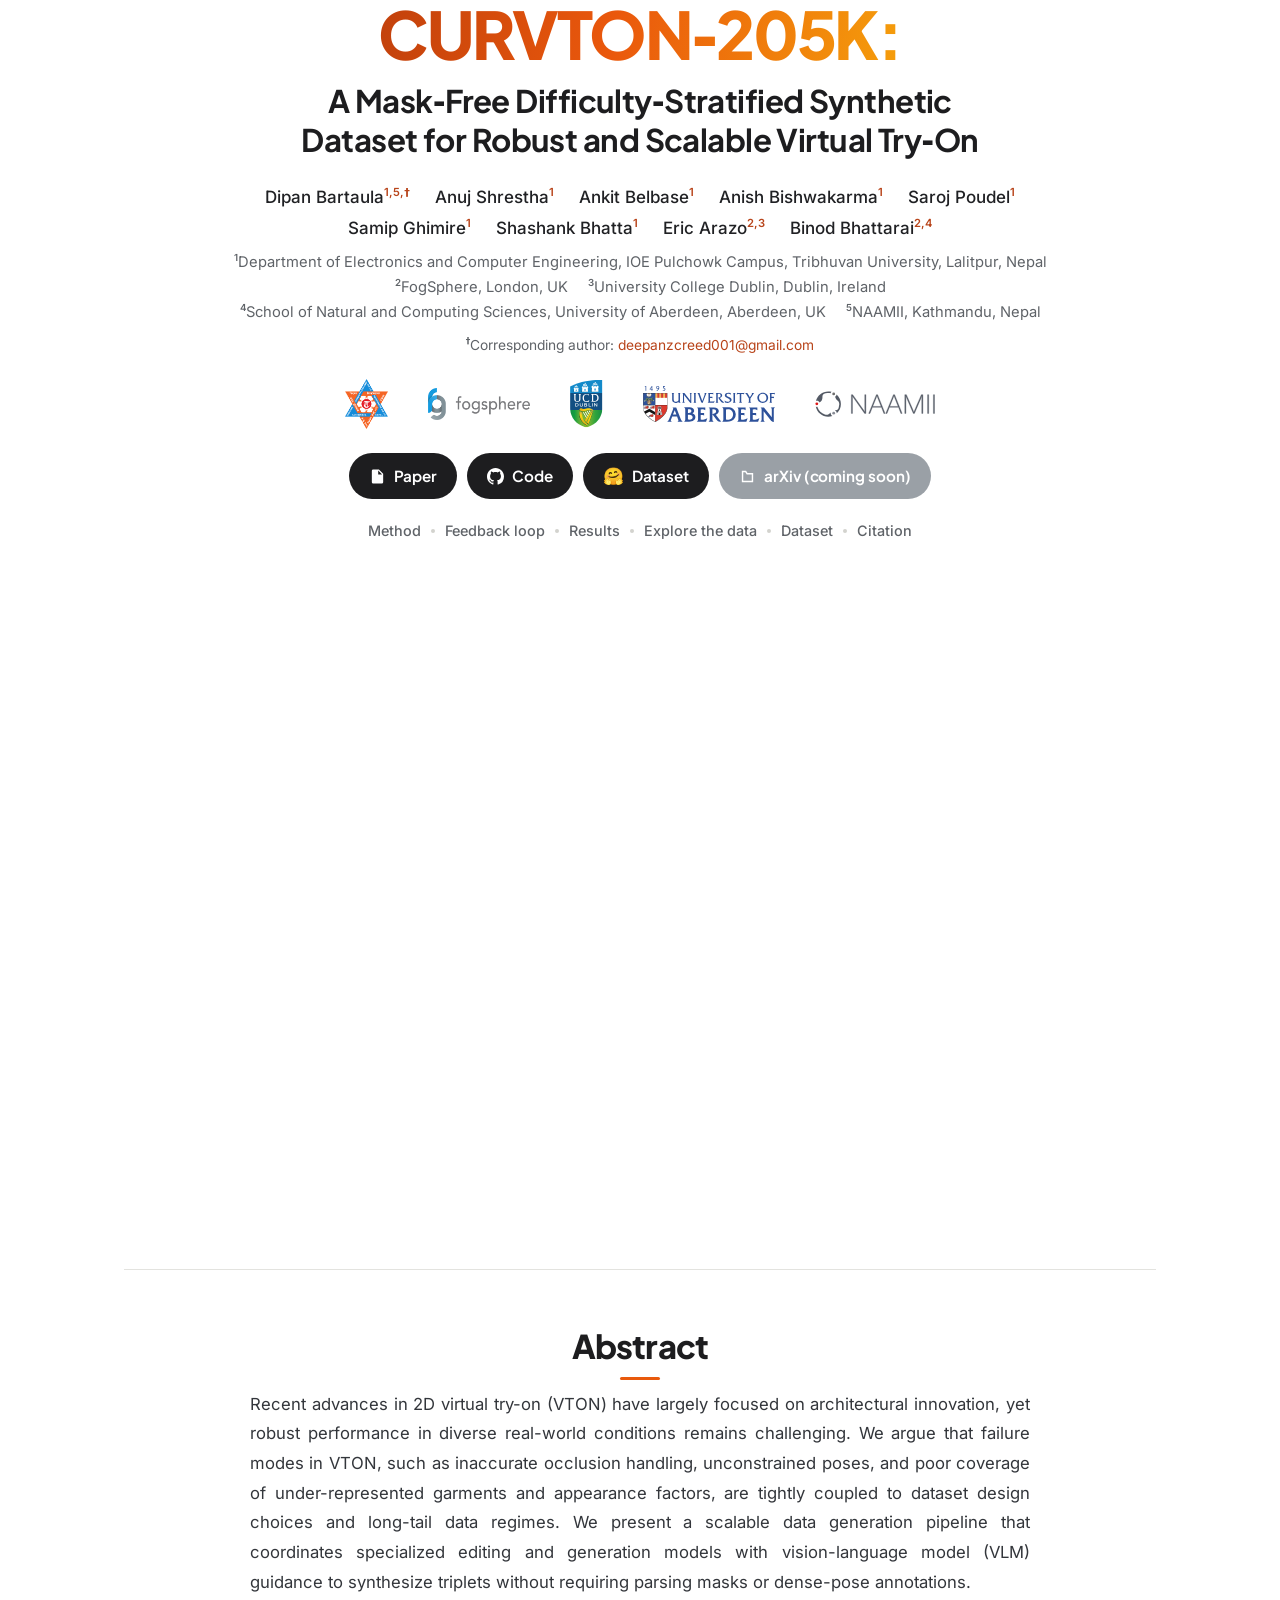
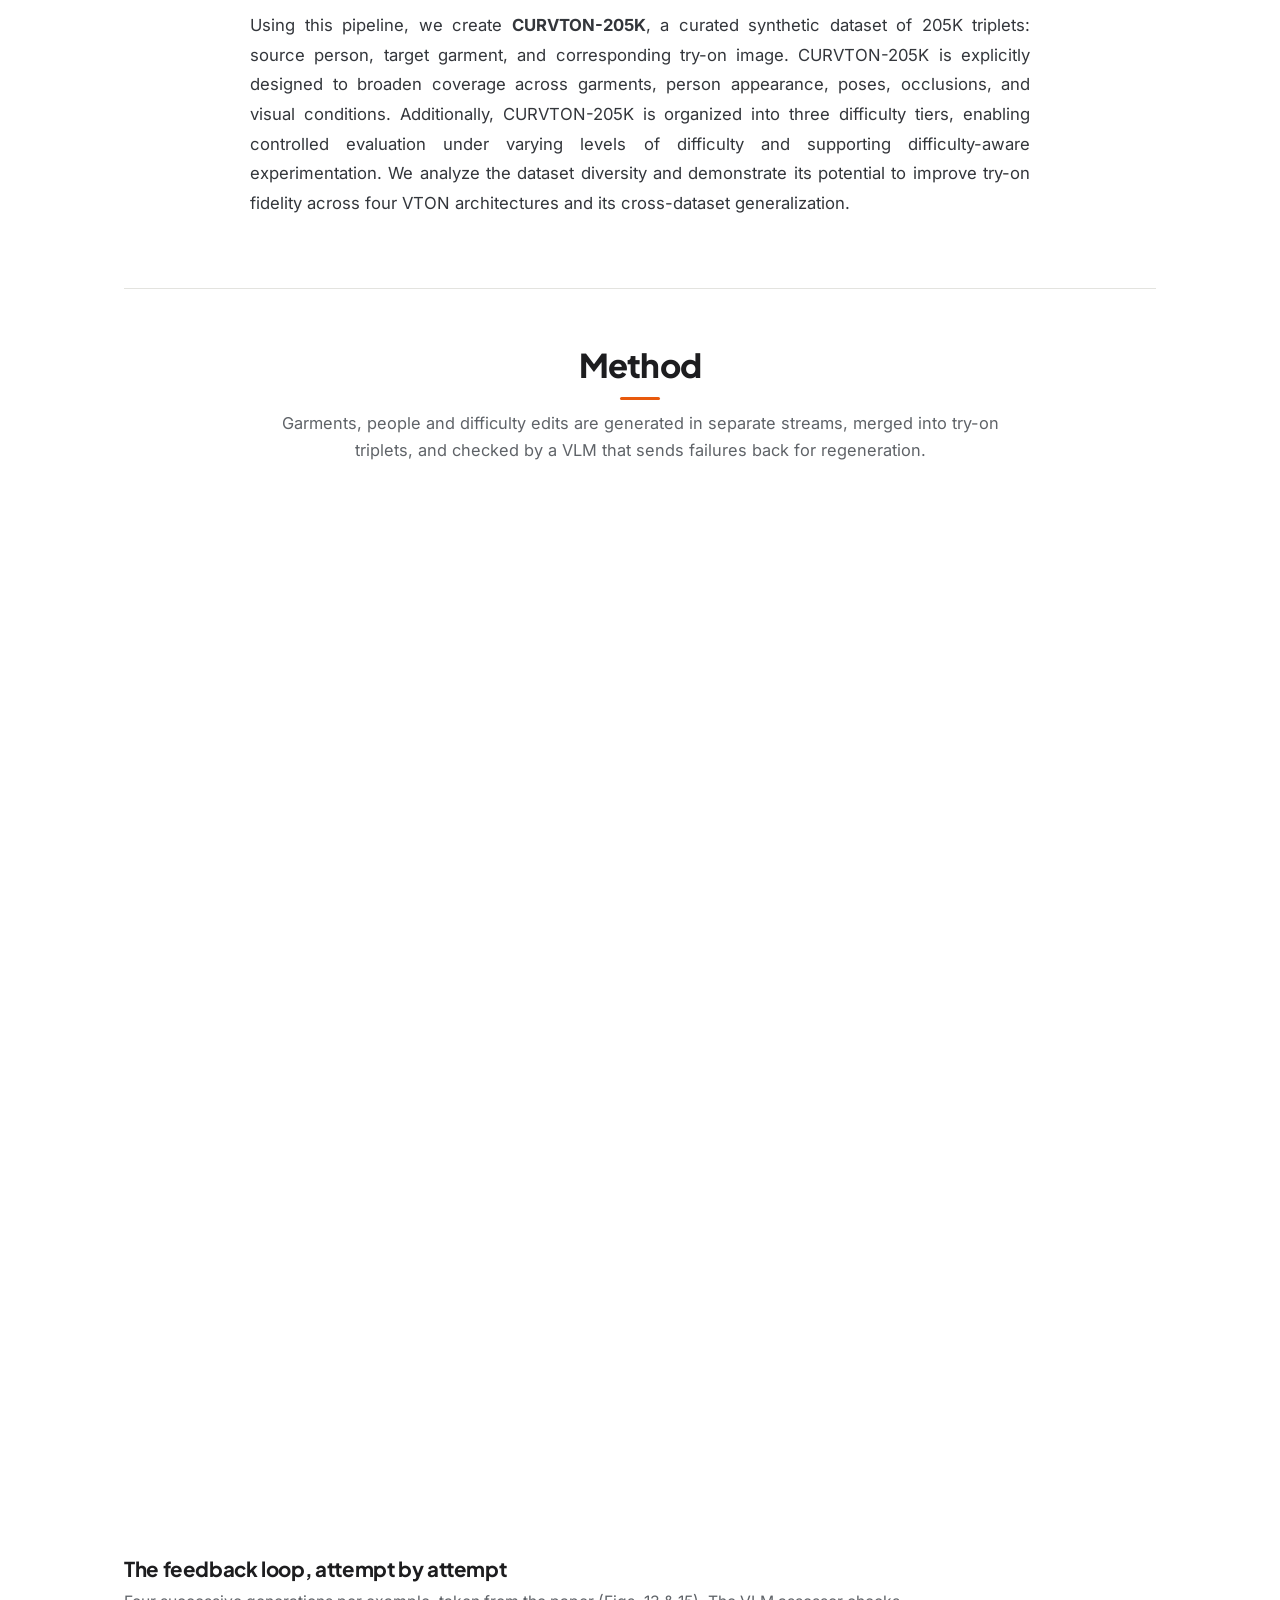
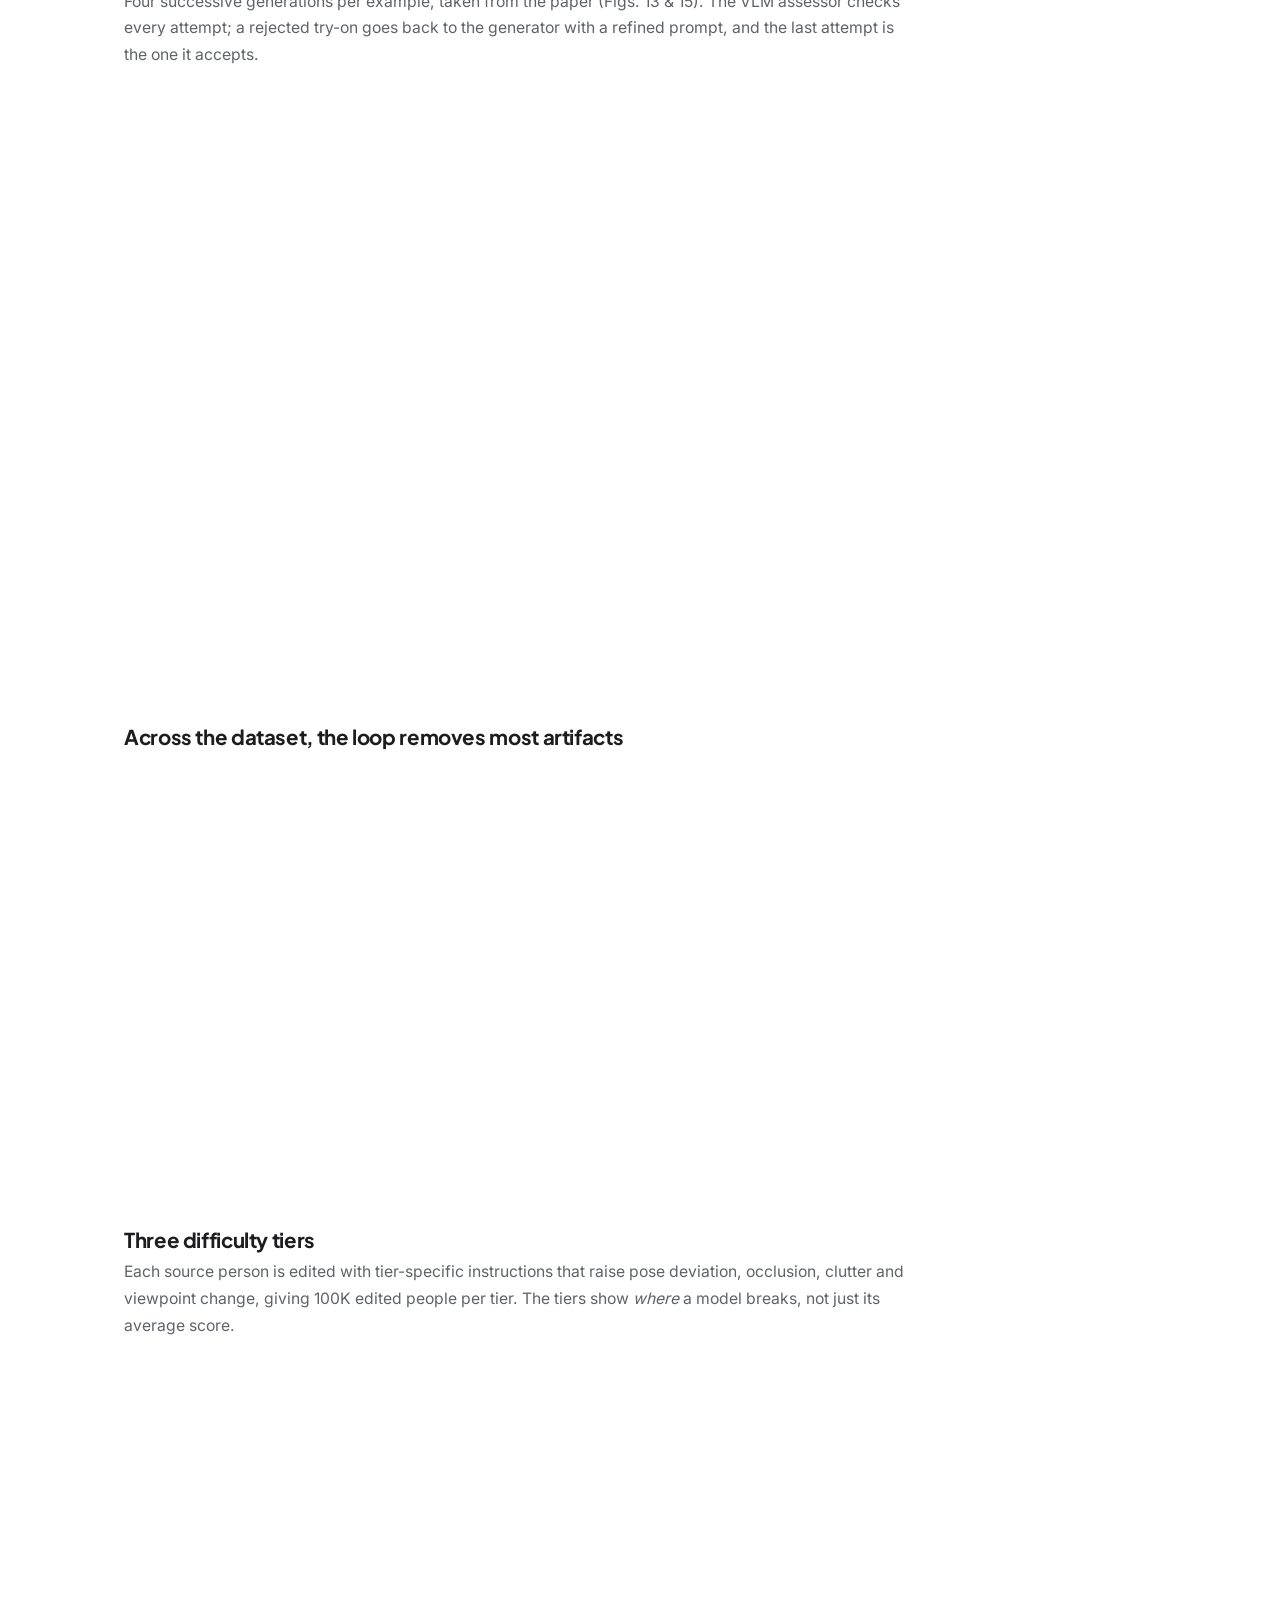
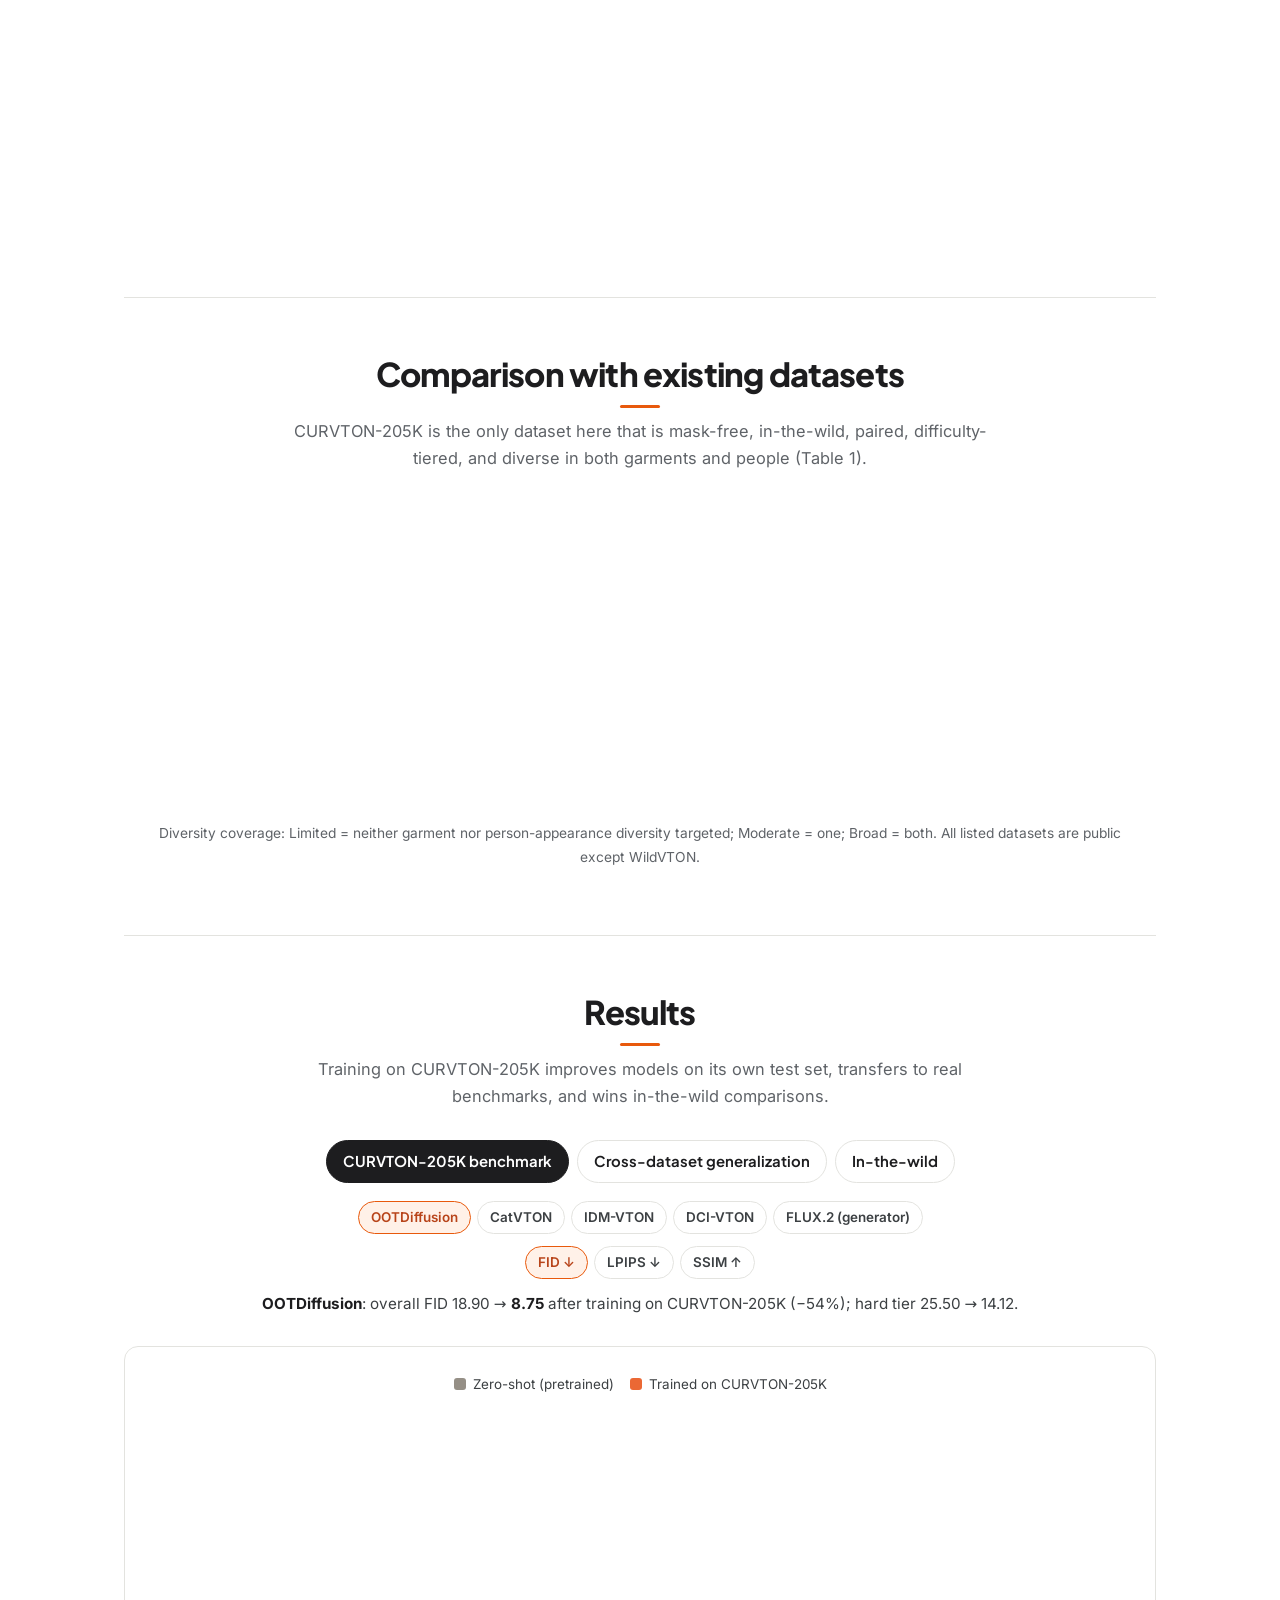
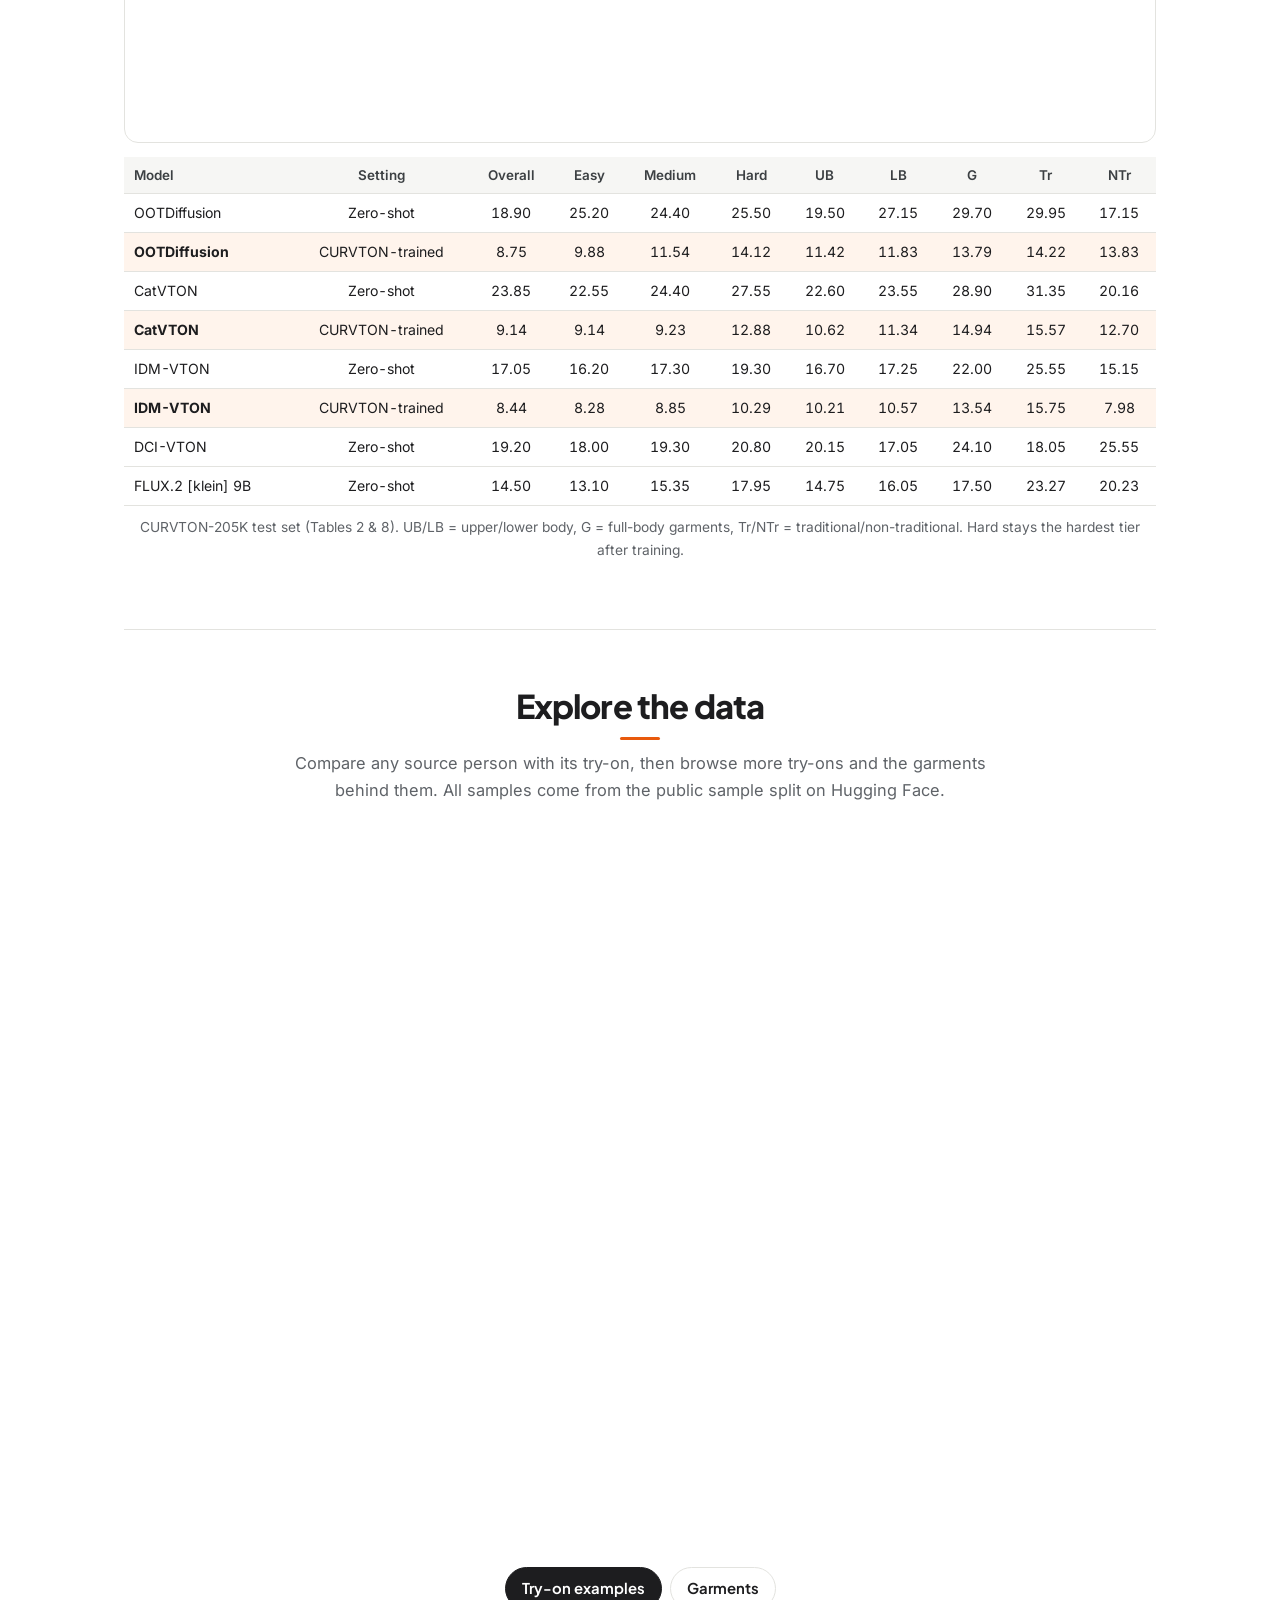
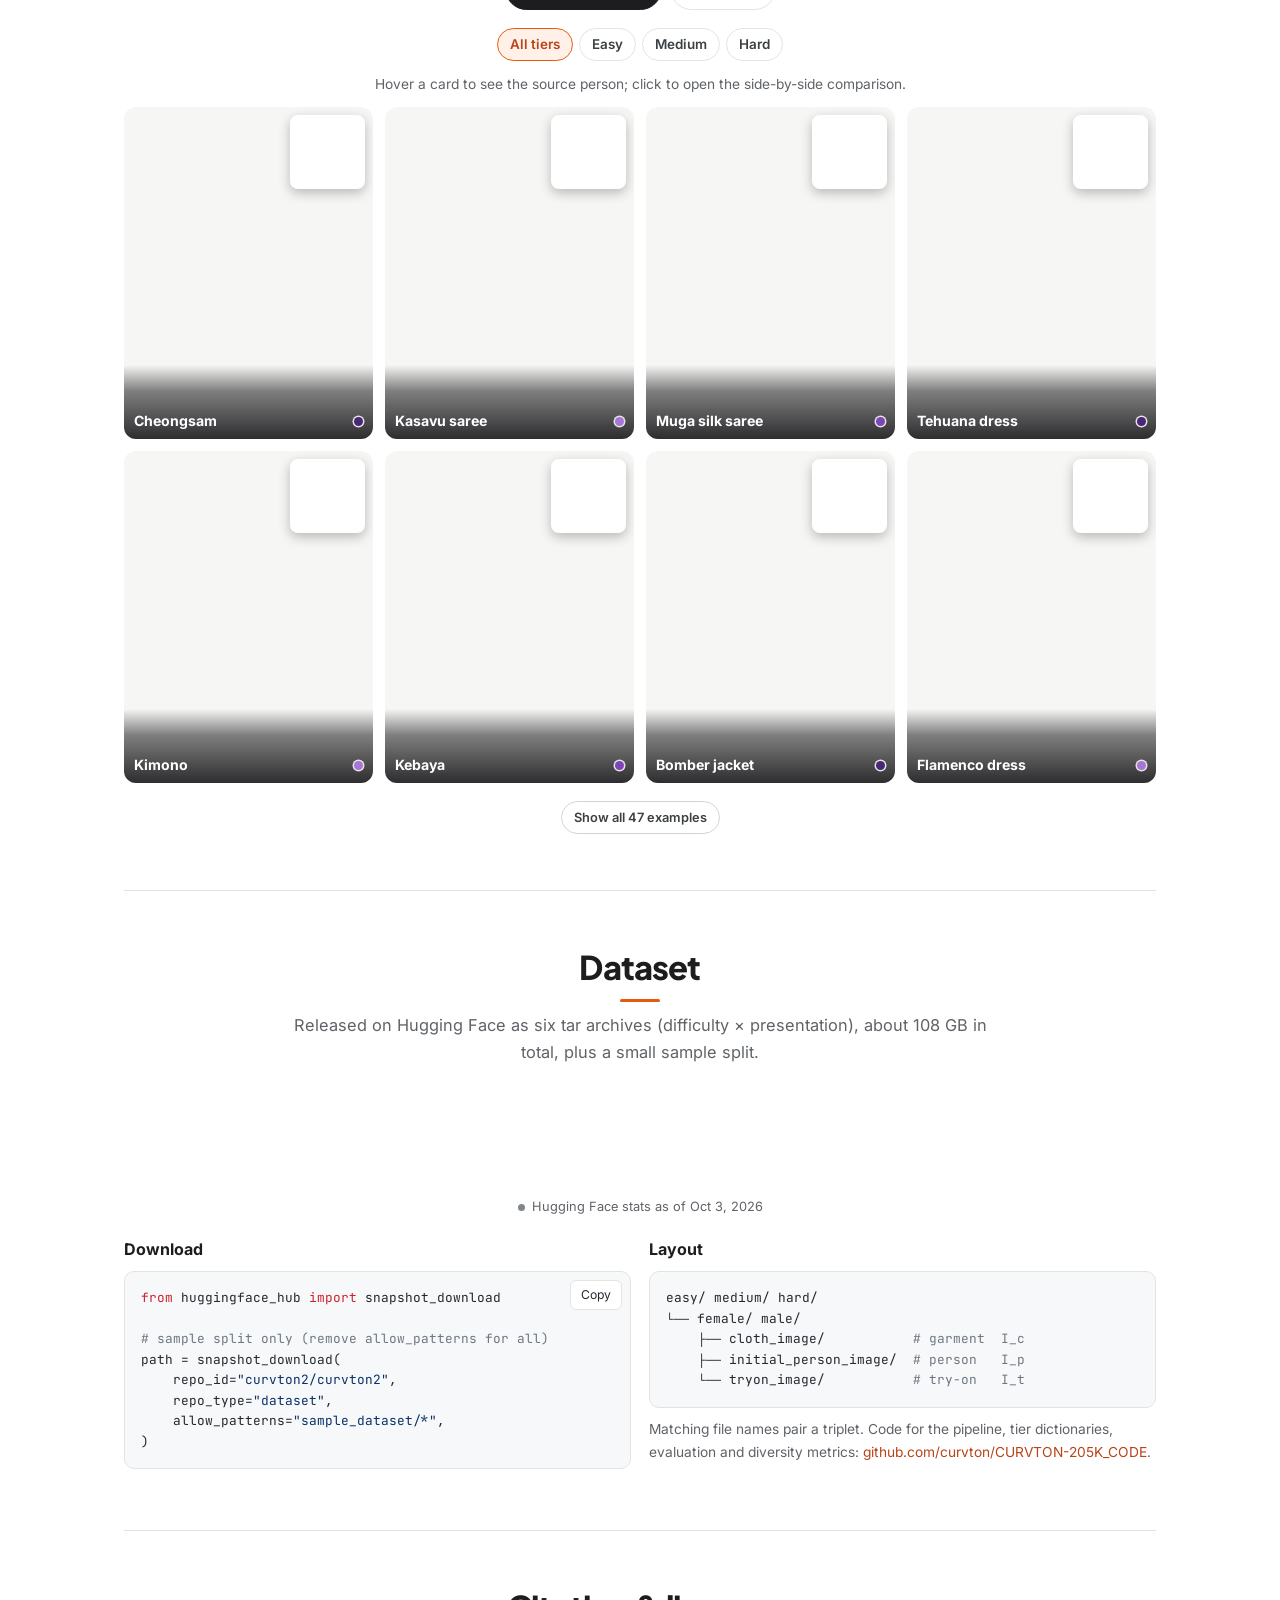
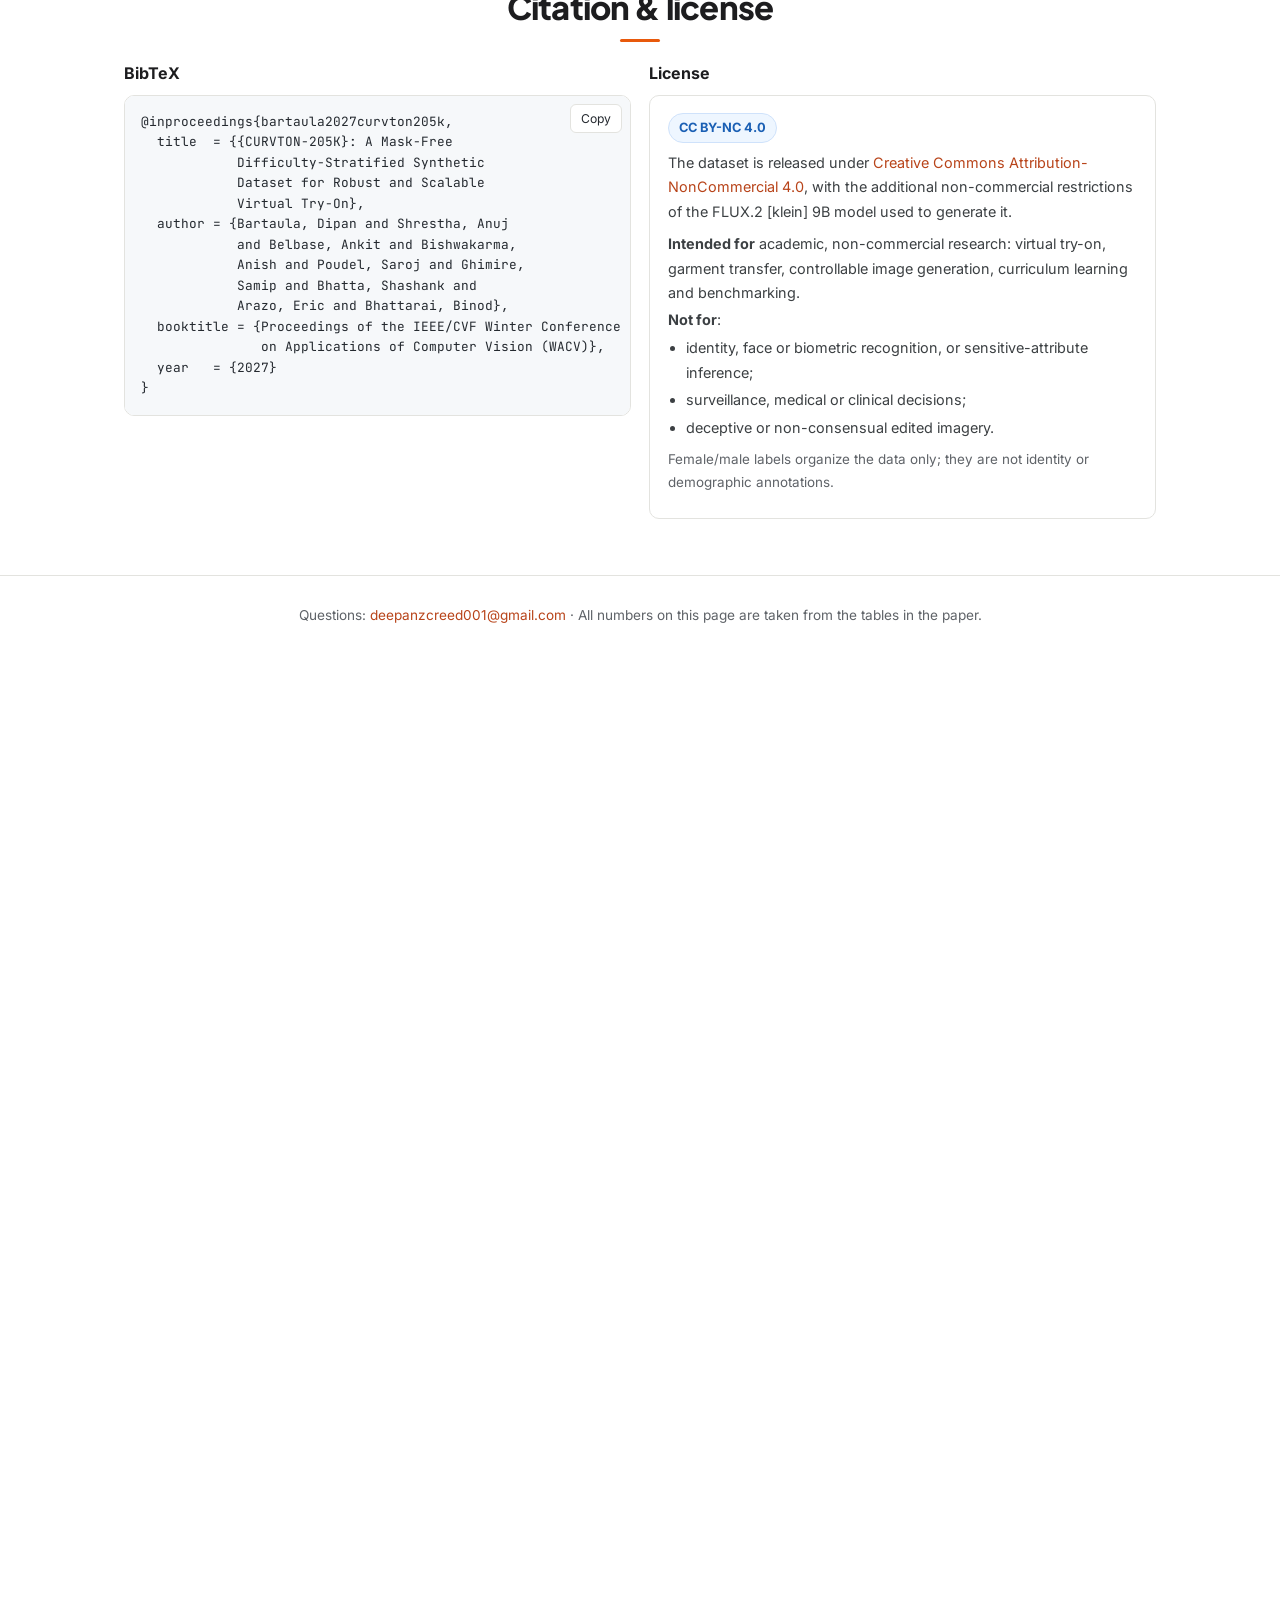
==== site/index.html @ 4152c532 "CURVTON-205K project page (WACV 2027) Co-Authored-By: Claude Opus 5.5 <noreply@anthropic.com>" ====
<!doctype html>
<html lang="en">
<head>
<meta charset="utf-8">
<title>CURVTON-205K</title>
<meta http-equiv="refresh" content="0; url=curvton/">
<link rel="canonical" href="https://dipanbartaula.github.io/curvton/">
</head>
<body><a href="curvton/">CURVTON-205K project page</a></body>
</html>
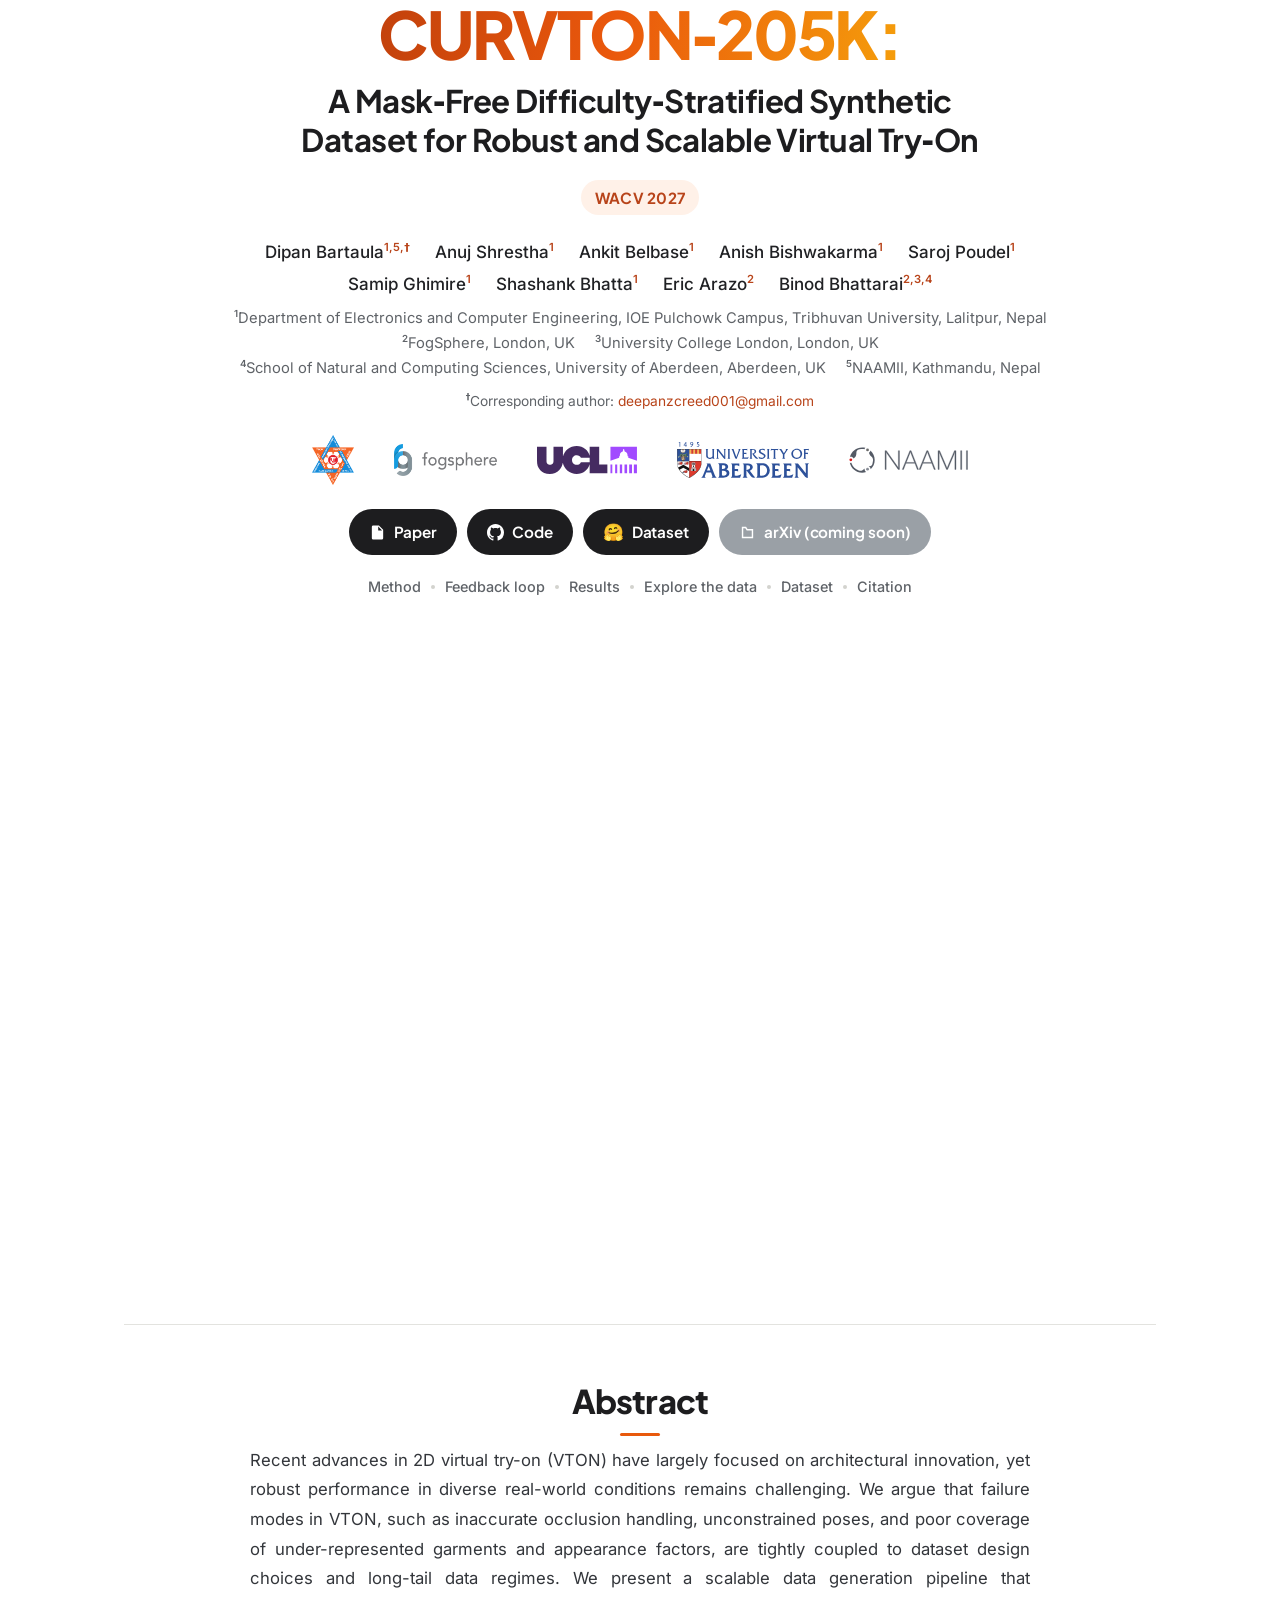
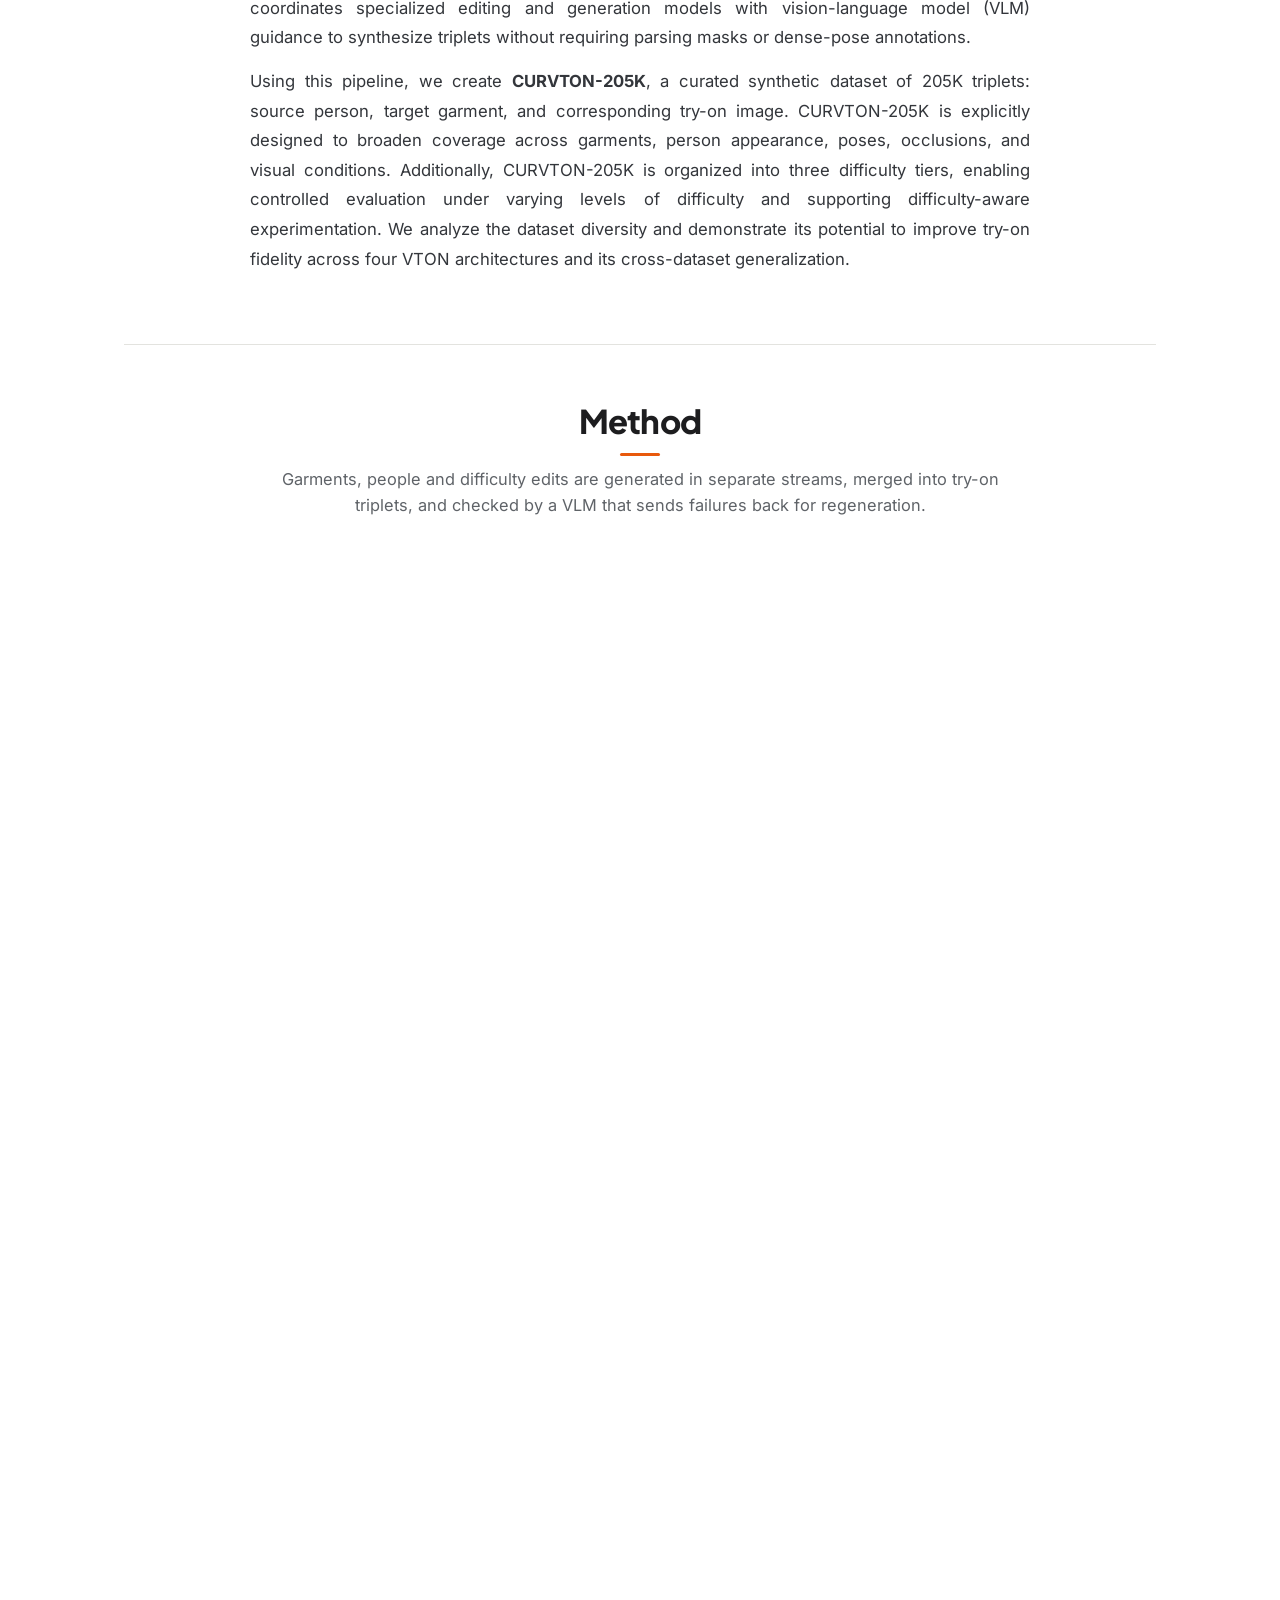
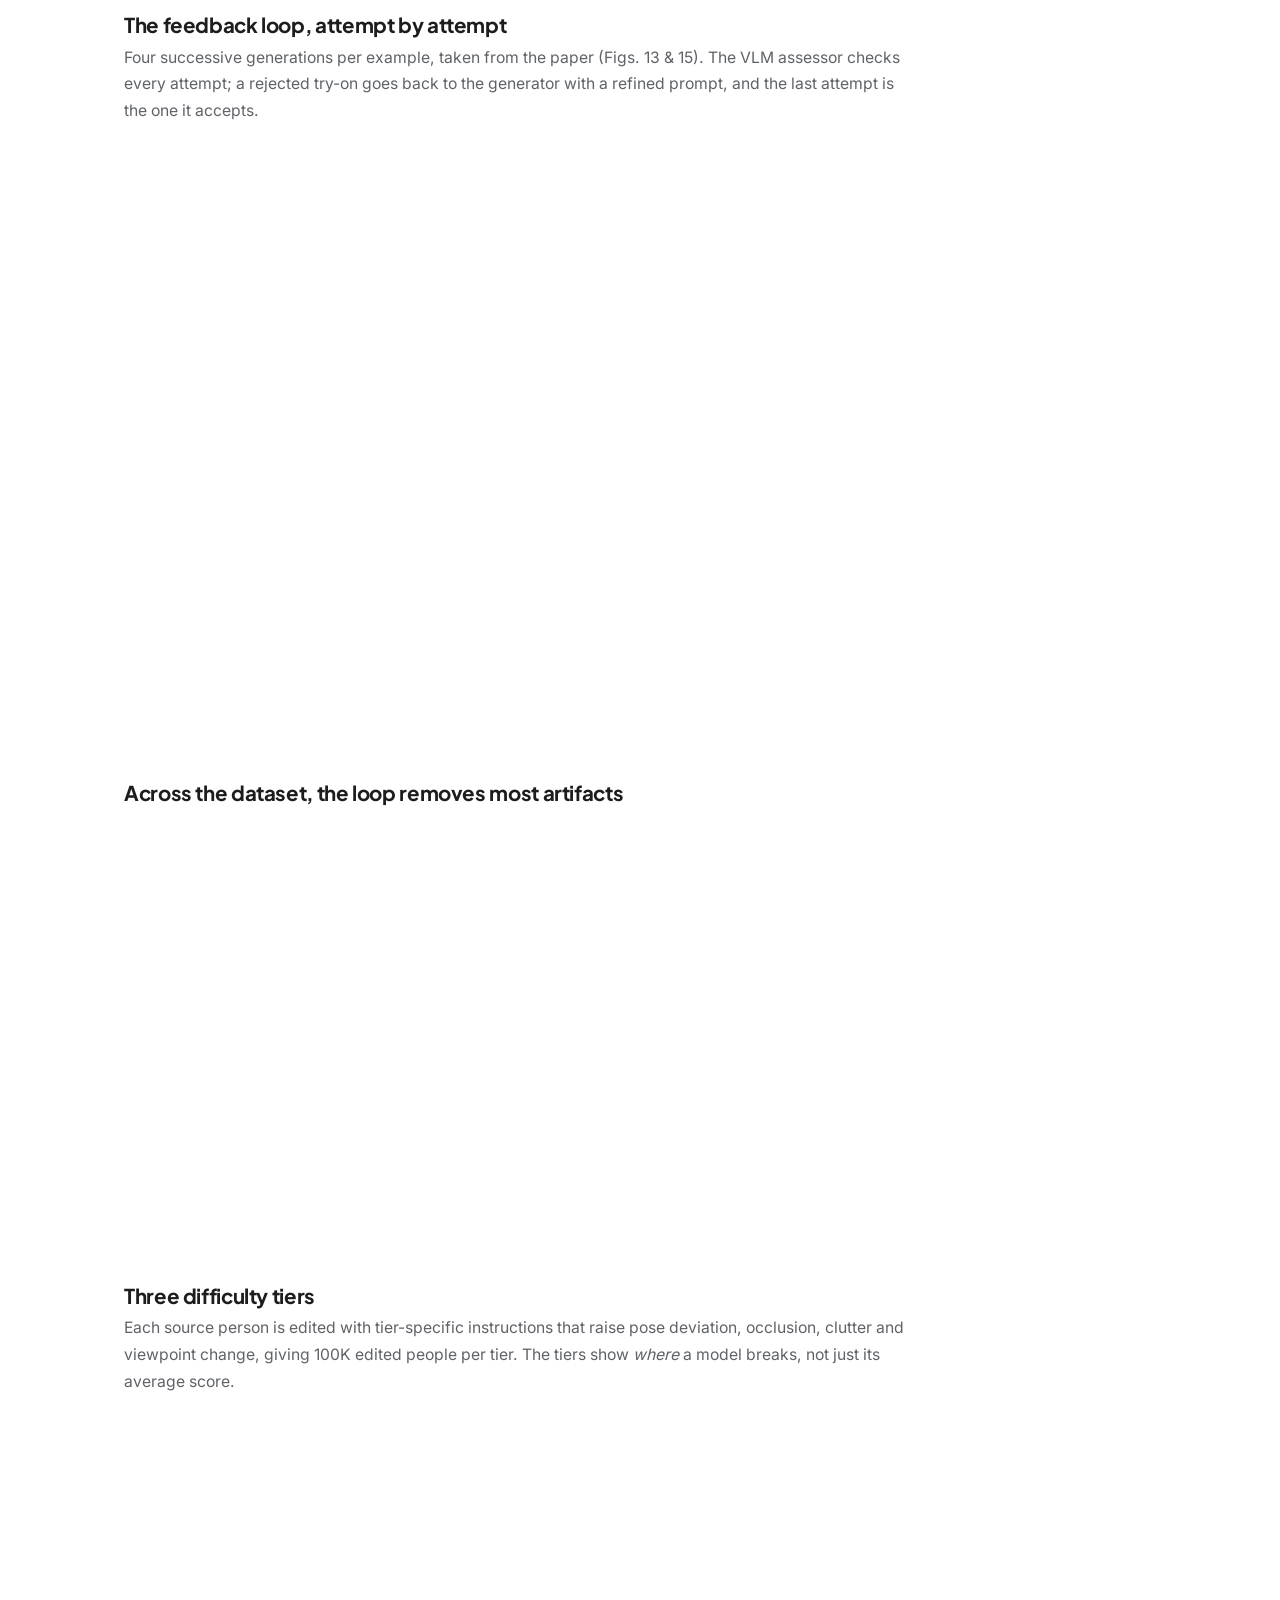
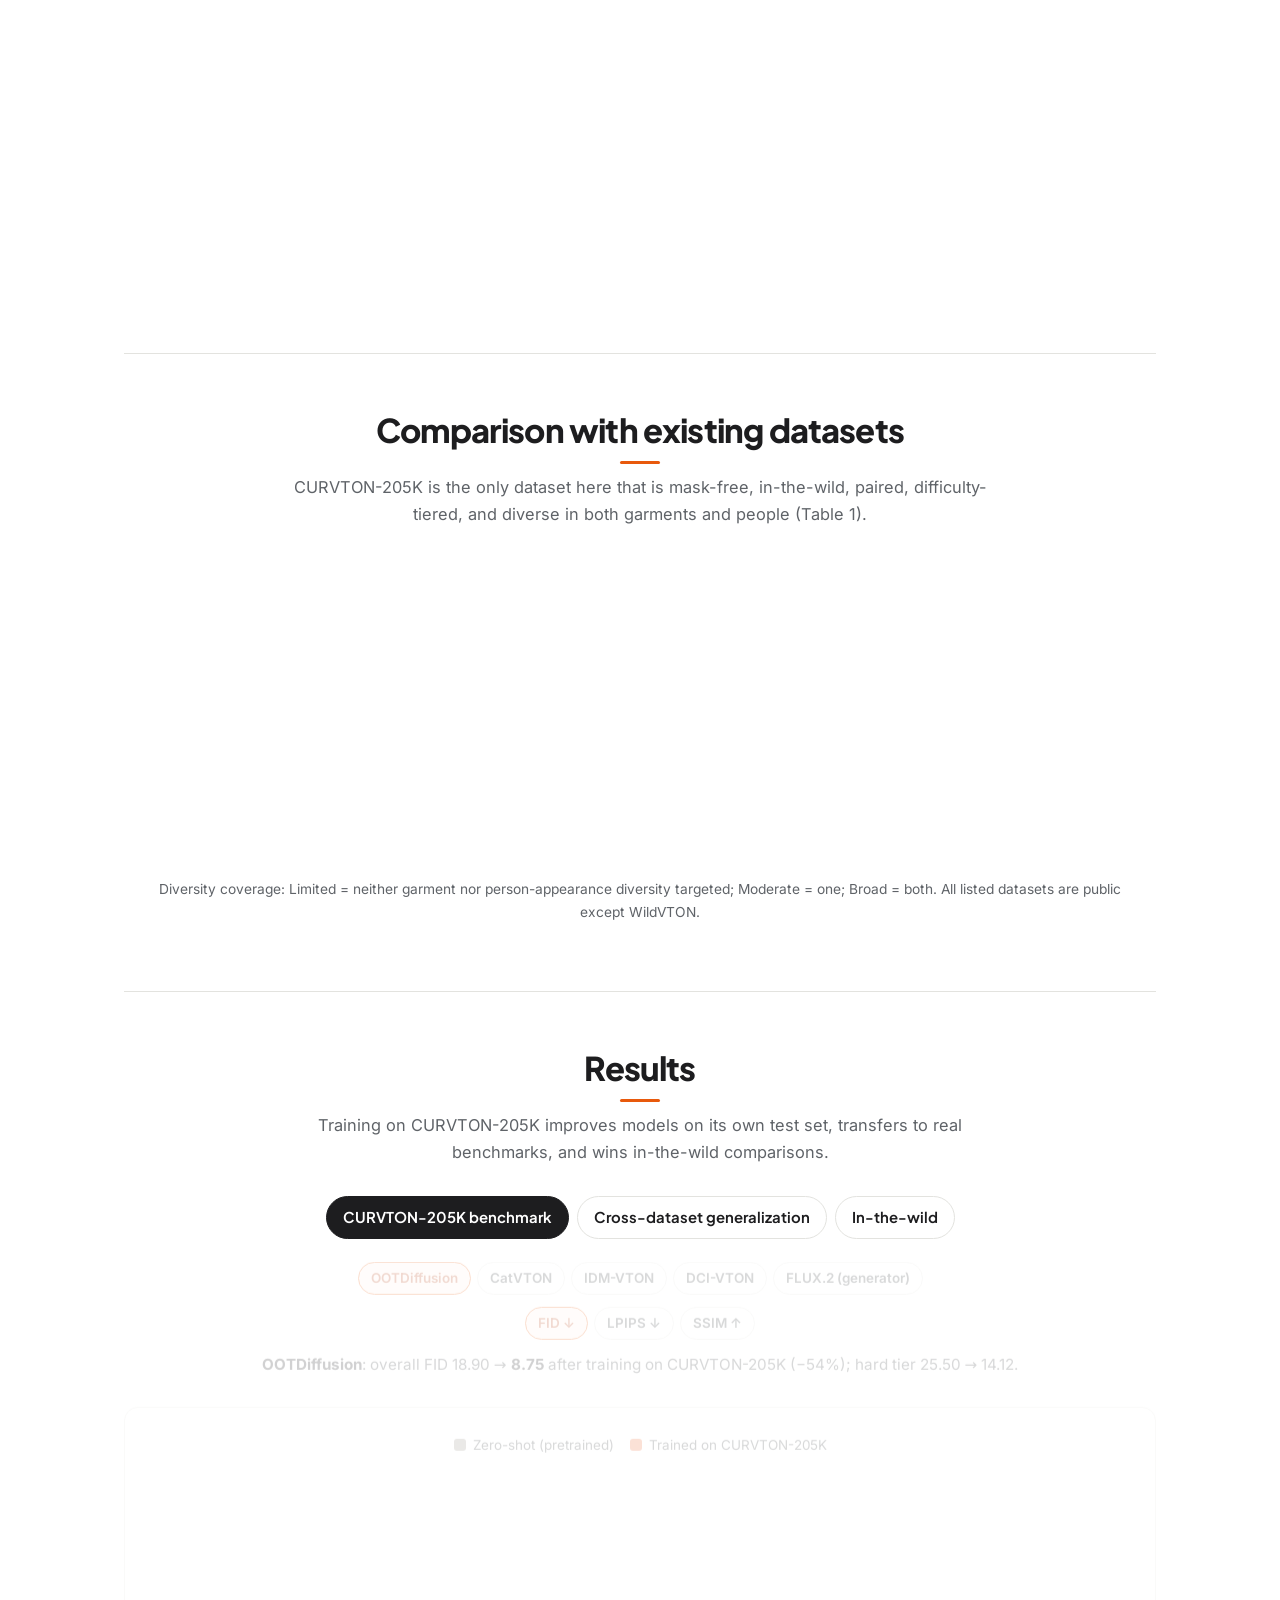
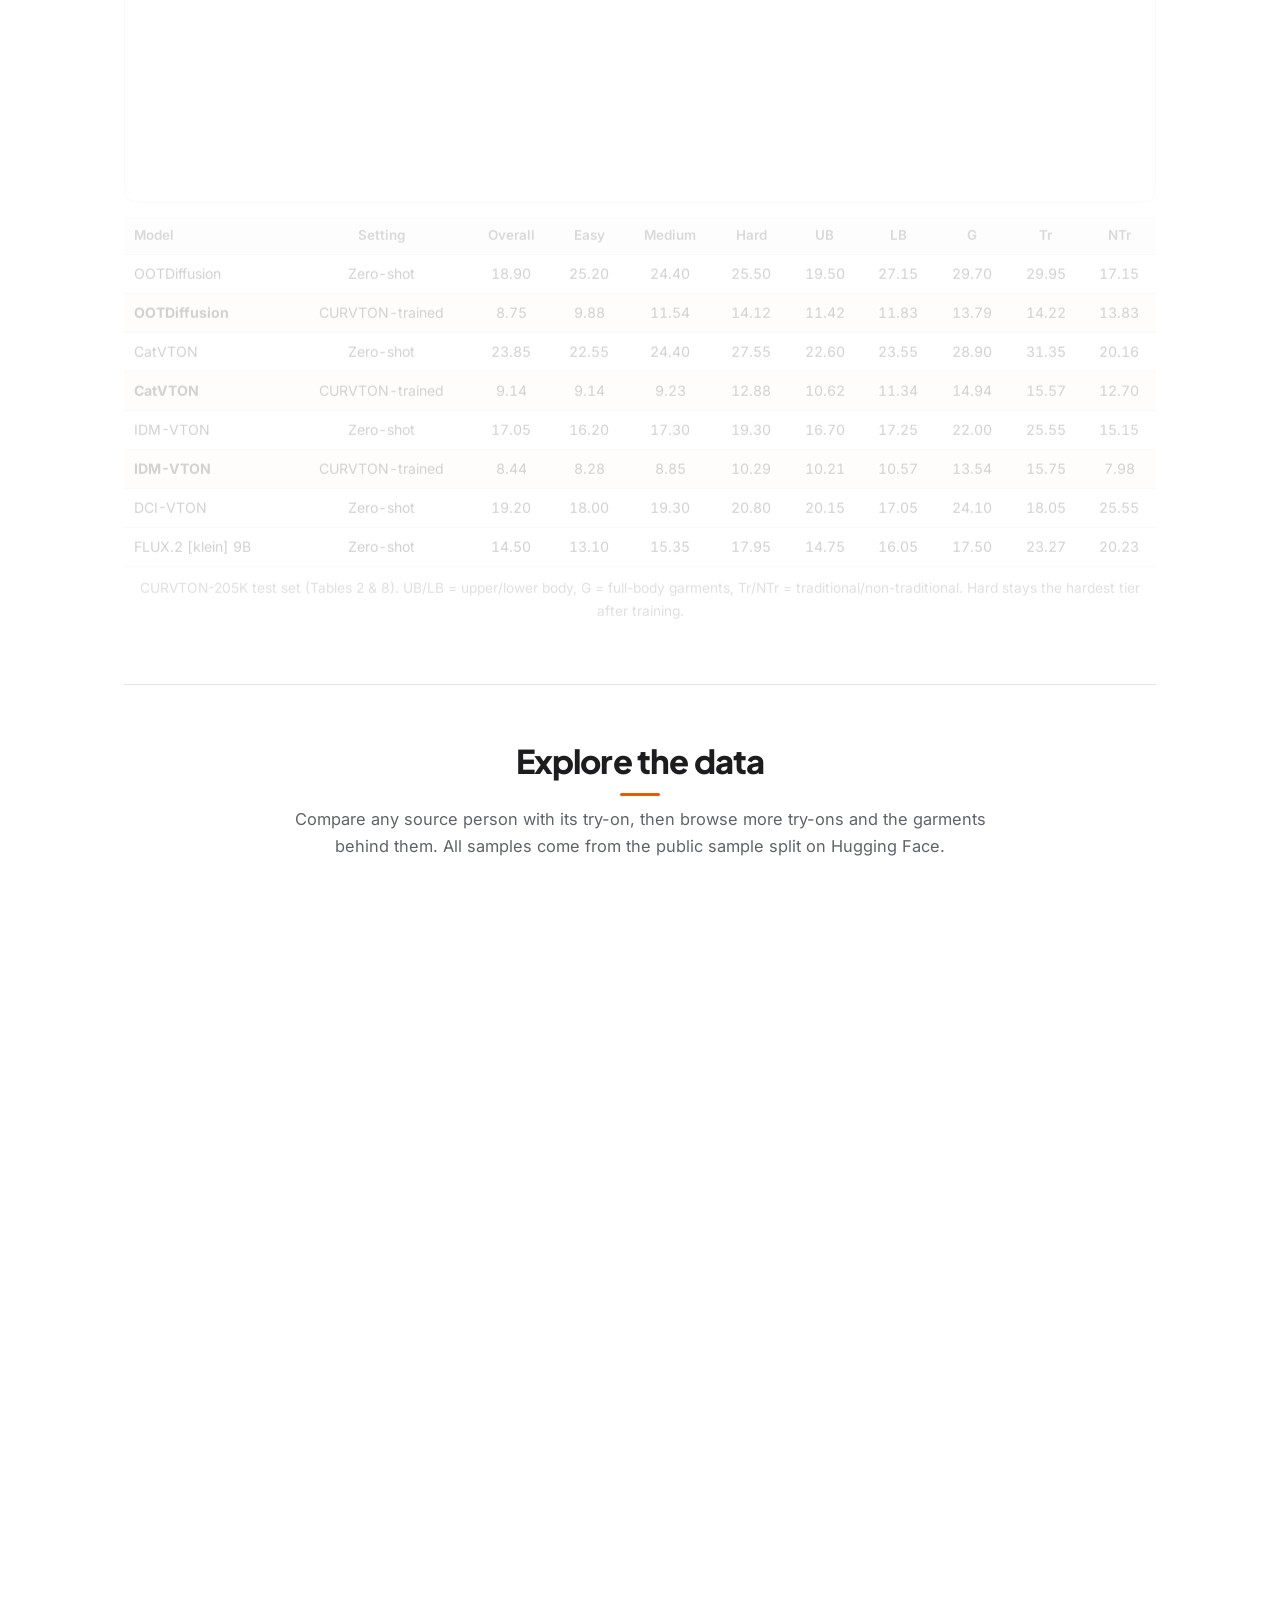
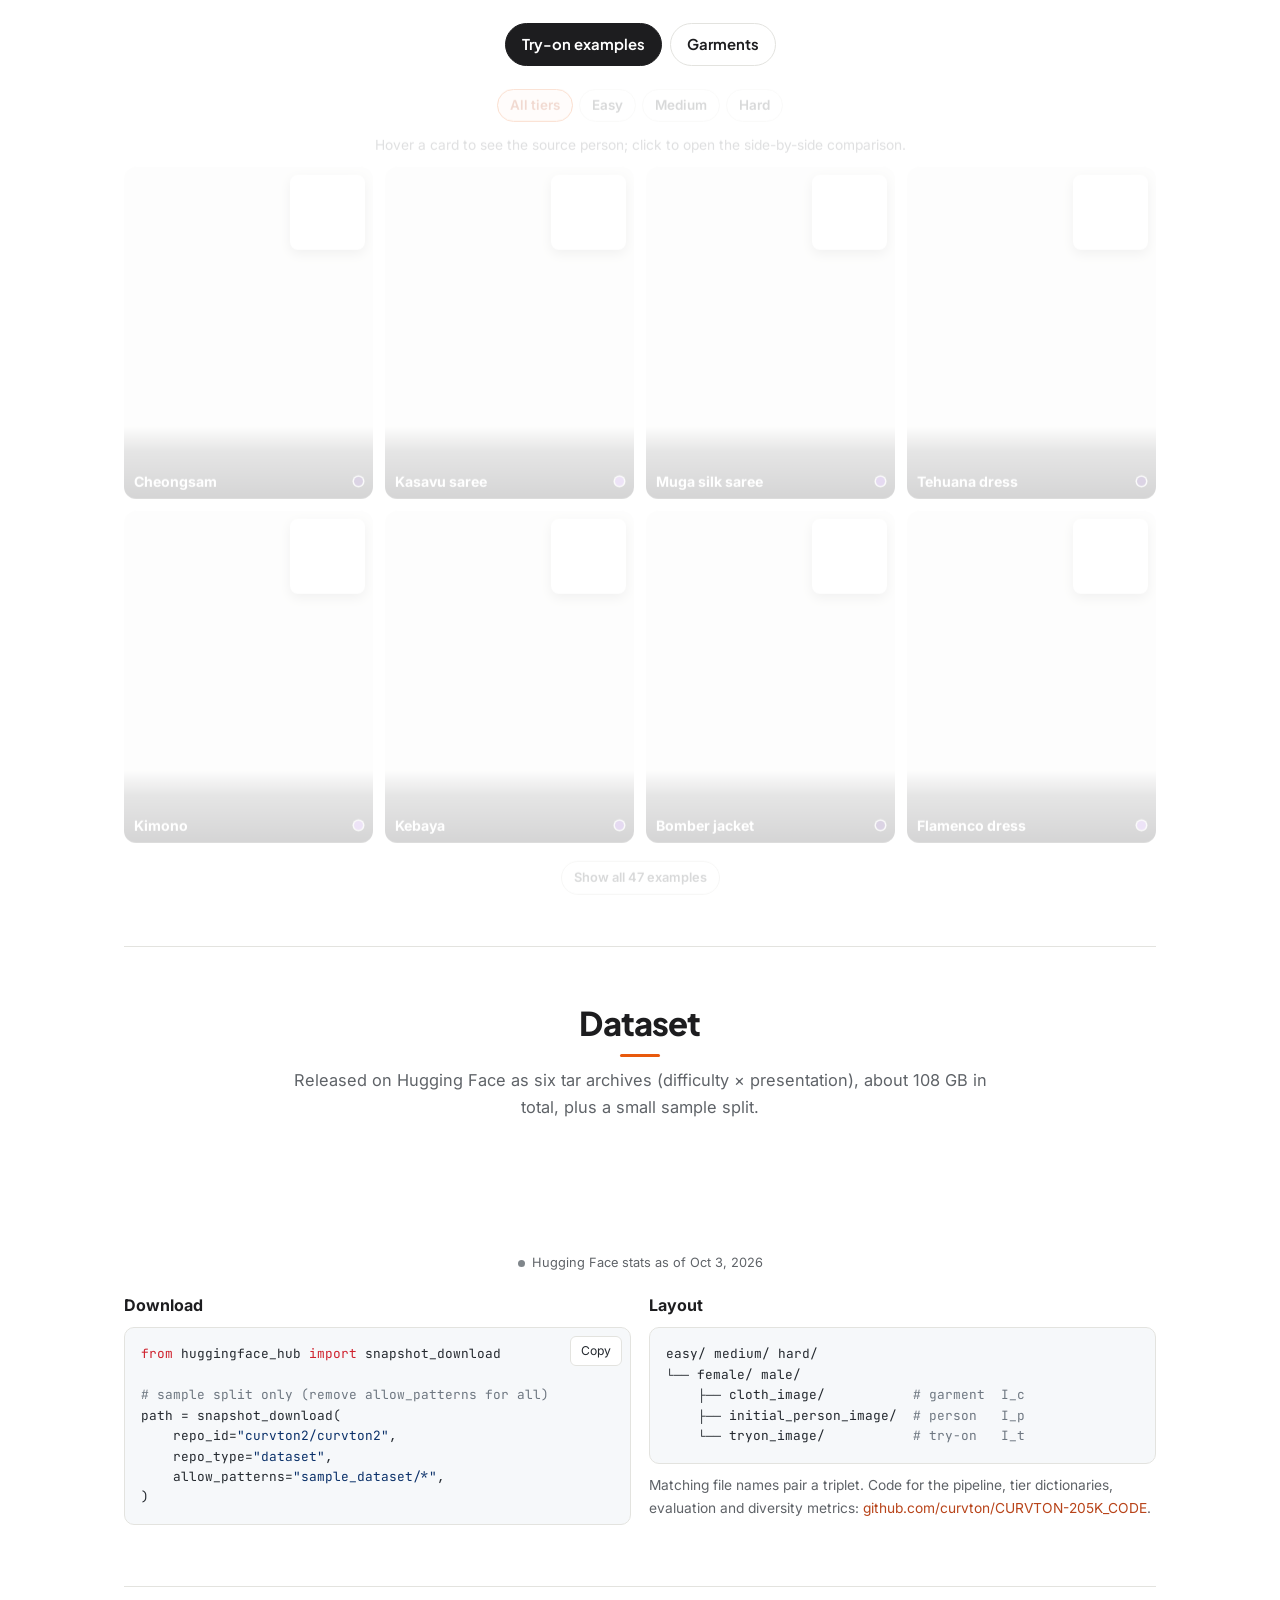
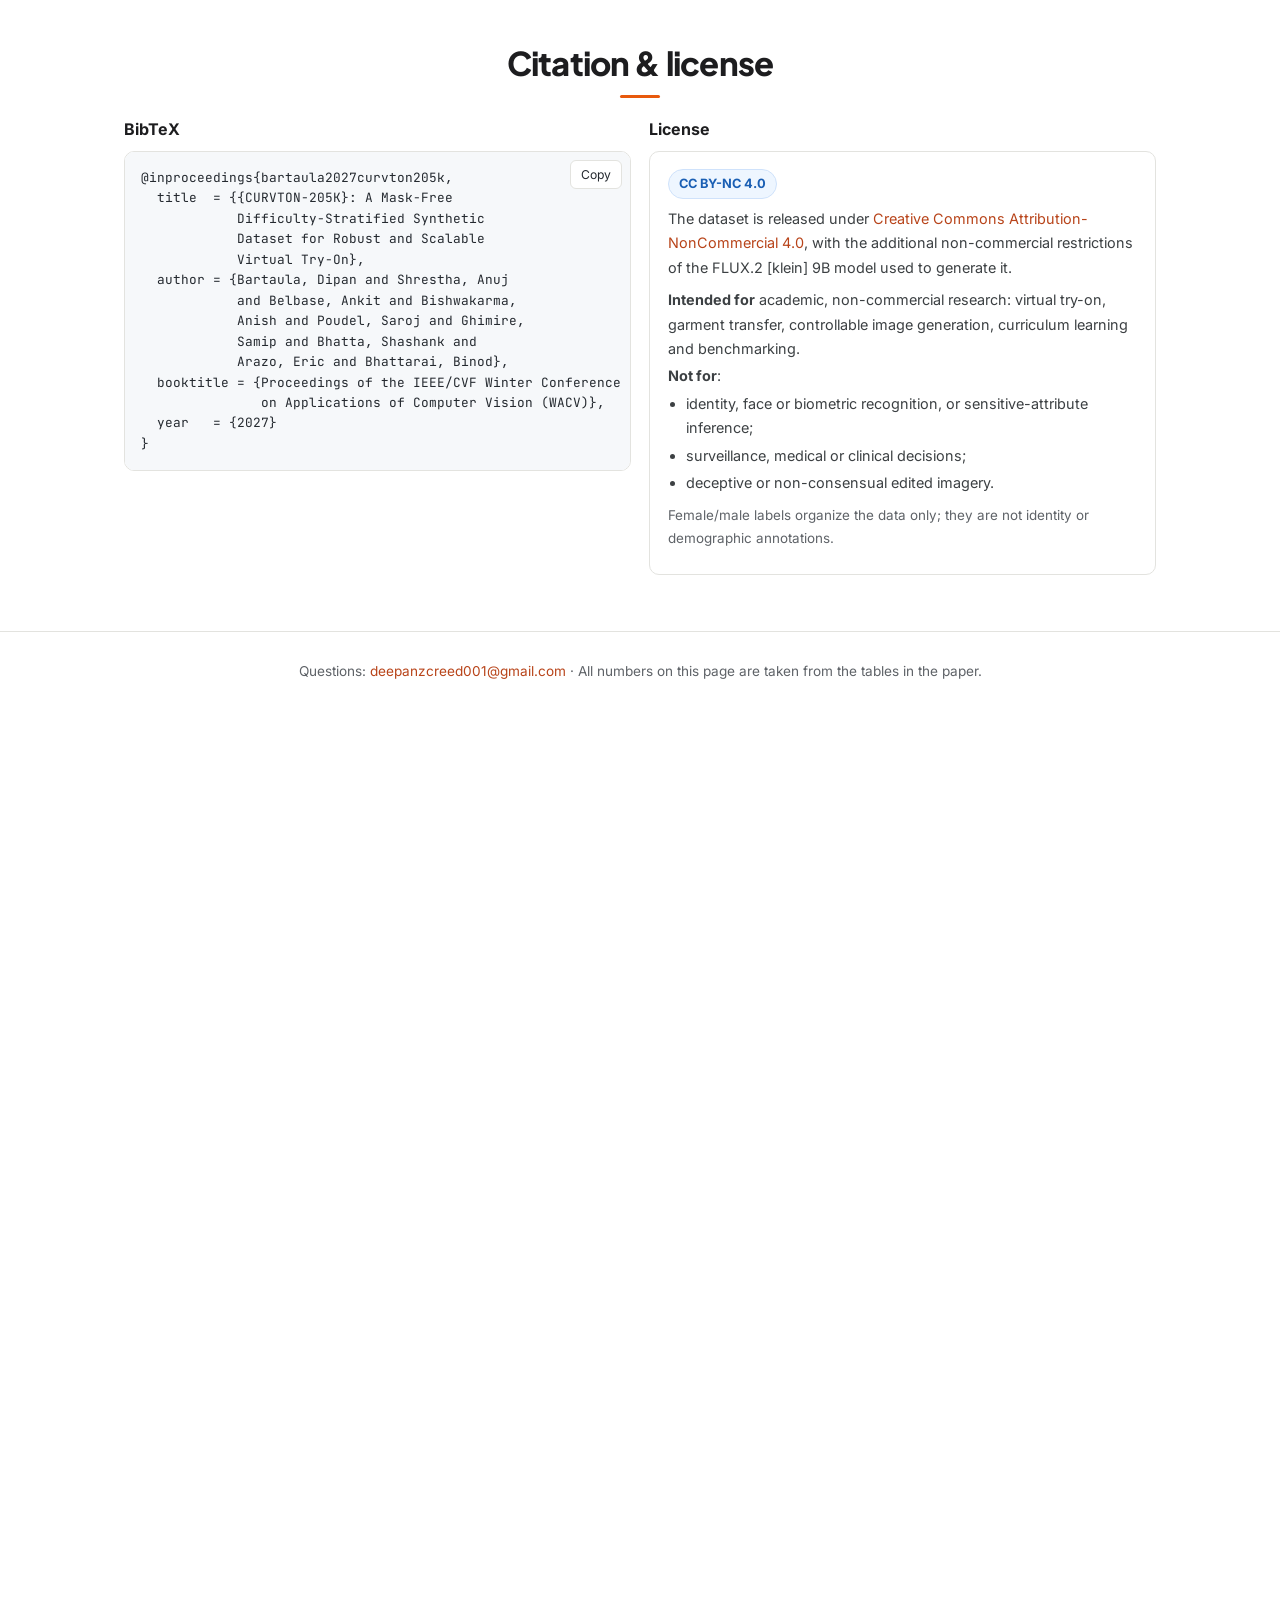
==== commit 5be144d1: "Move project page to curvton2.github.io Co-Authored-By: Claude Opus 5.5 <noreply@anthropic.com>" ====
--- a/site/index.html
+++ b/site/index.html
@@ -4,7 +4,7 @@
 <meta charset="utf-8">
 <title>CURVTON-205K</title>
 <meta http-equiv="refresh" content="0; url=curvton/">
-<link rel="canonical" href="https://dipanbartaula.github.io/curvton/">
+<link rel="canonical" href="https://curvton2.github.io/curvton/">
 </head>
 <body><a href="curvton/">CURVTON-205K project page</a></body>
 </html>
